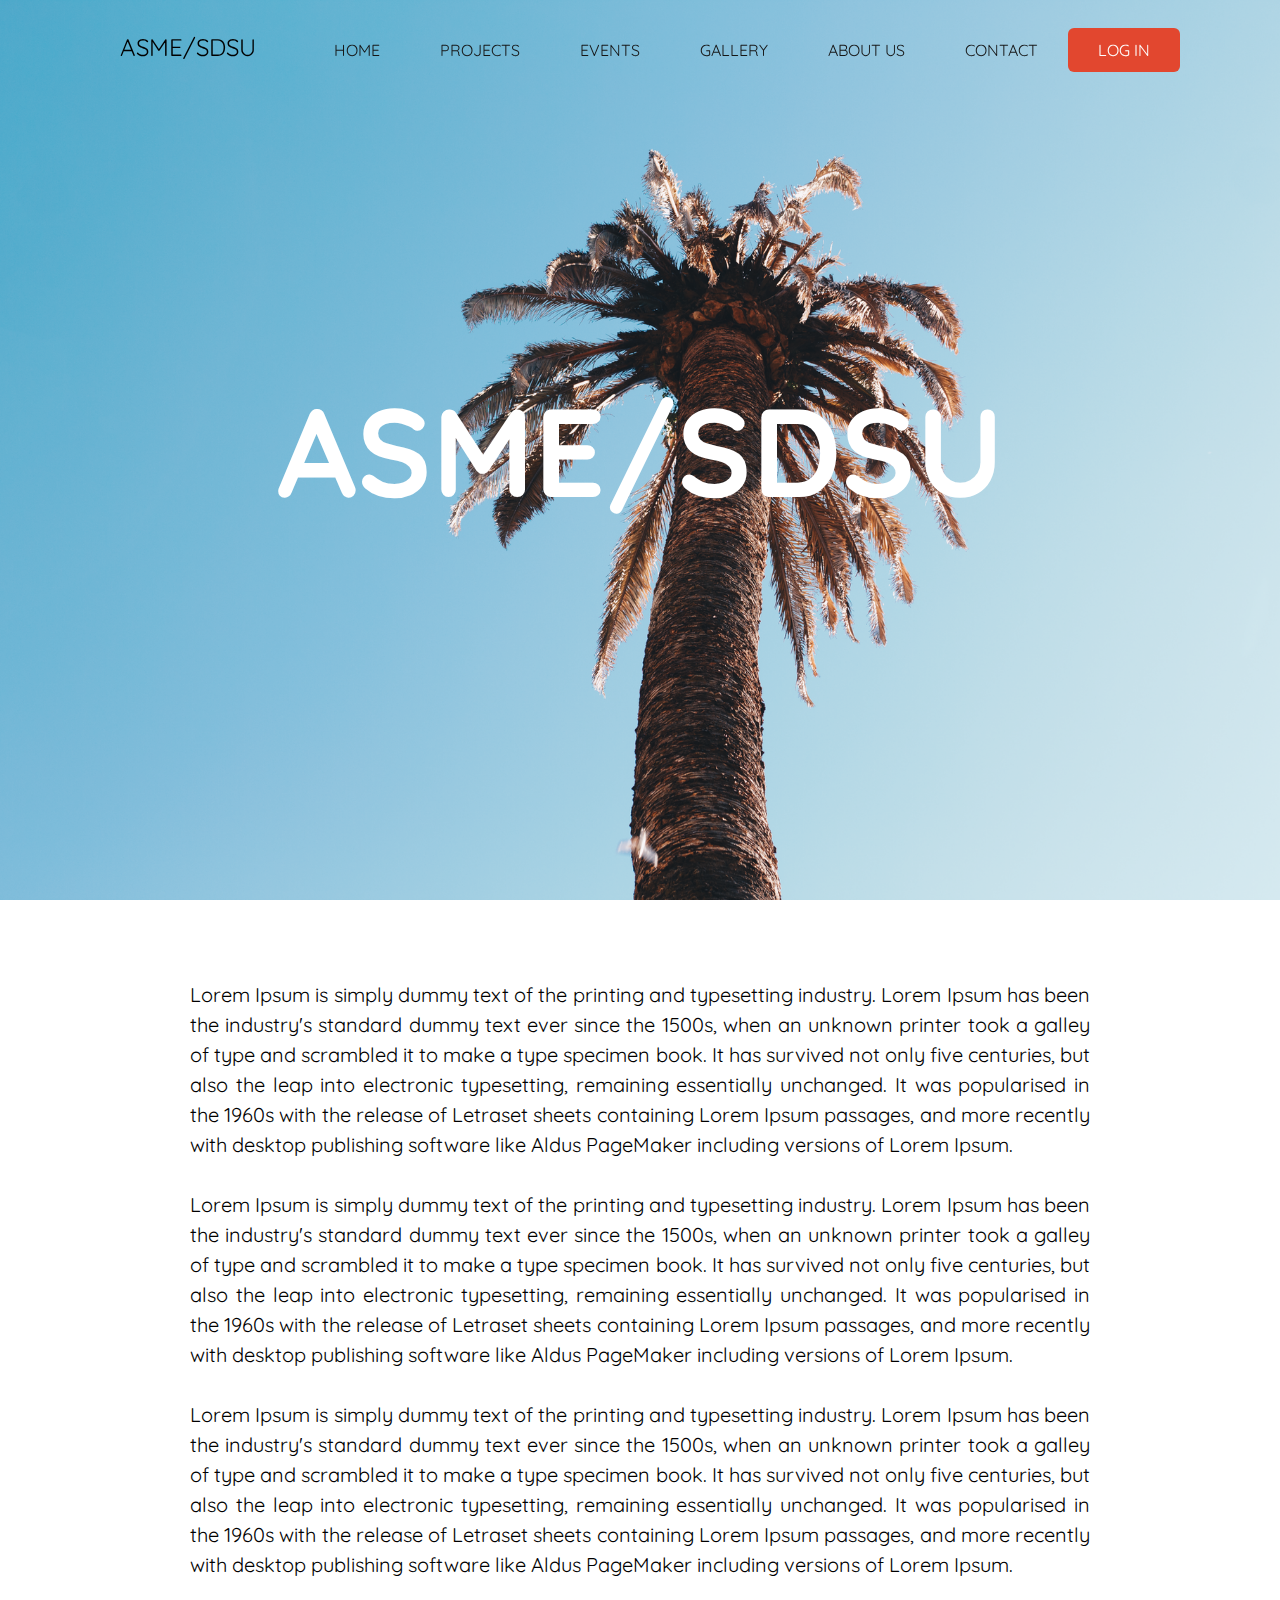
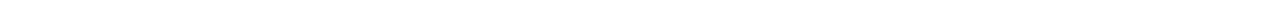
==== index.html @ 0d279071 "commit with first layout" ====
<!DOCTYPE html>
<html>
    
    <head>  
        <meta charset="utf-8">
        <script src="https://ajax.googleapis.com/ajax/libs/jquery/3.3.1/jquery.min.js"></script>
        <link href="https://fonts.googleapis.com/css?family=Quicksand:400,500,700" rel="stylesheet"> 
        <link rel ="stylesheet" type="text/css" href="css/style1.css">
        <title>ASME - SDSU</title>
        <script type="text/javascript">
            $(window).on('scroll', function(){
                if($(window).scrollTop()){
                    $('nav').addClass('black');
                }
                else{
                    $('nav').removeClass('black');
                }
            })
         
        </script>
    </head>
    
    <body>
        <div class="wrapper">
            <nav>
                <div class="logo">ASME/SDSU</div>
                    <ul>
                        <li><a class="item" href="index.html">Home</a></li>
                        <li><a class="item" href="projects.html">Projects</a></li>
                        <li><a class="item" href="events.html">Events</a></li>
                        <li><a class="item" href="gallery.html">Gallery</a></li>
                        <li><a class="item" href="aboutus.html">About Us</a></li>       
                        <li><a class="item" href="contact.html">Contact</a></li>        
                        <li><a class="active" href="#">Log In</a></li> 
                    </ul>
            </nav>
            <section class ="sec1">
                <div class="centered">ASME/SDSU</div>
            </section>
            <section class ="content">
                <p>Lorem Ipsum is simply dummy text of the printing and typesetting industry. Lorem Ipsum has been the industry's standard dummy text ever since the 1500s, when an unknown printer took a galley of type and scrambled it to make a type specimen book. It has survived not only five centuries, but also the leap into electronic typesetting, remaining essentially unchanged. It was popularised in the 1960s with the release of Letraset sheets containing Lorem Ipsum passages, and more recently with desktop publishing software like Aldus PageMaker including versions of Lorem Ipsum.</p>
                <p>Lorem Ipsum is simply dummy text of the printing and typesetting industry. Lorem Ipsum has been the industry's standard dummy text ever since the 1500s, when an unknown printer took a galley of type and scrambled it to make a type specimen book. It has survived not only five centuries, but also the leap into electronic typesetting, remaining essentially unchanged. It was popularised in the 1960s with the release of Letraset sheets containing Lorem Ipsum passages, and more recently with desktop publishing software like Aldus PageMaker including versions of Lorem Ipsum.</p>
                <p>Lorem Ipsum is simply dummy text of the printing and typesetting industry. Lorem Ipsum has been the industry's standard dummy text ever since the 1500s, when an unknown printer took a galley of type and scrambled it to make a type specimen book. It has survived not only five centuries, but also the leap into electronic typesetting, remaining essentially unchanged. It was popularised in the 1960s with the release of Letraset sheets containing Lorem Ipsum passages, and more recently with desktop publishing software like Aldus PageMaker including versions of Lorem Ipsum.</p>
            </section>
        </div>        
    </body>
</html>
---- css/style1.css ----
body{
    margin:0;
    padding: 0;
    font-family: Quicksand;
    font-weight: normal;
}

nav{
    position: fixed;
    top: 0;
    left: 0;
    width: 100%;
    height: 100px;
    padding: 10px 100px;
    box-sizing: border-box;
    transition: .3s;
}

nav.black{
    background: rgba(0,0,0,0.8);
    height: 100px;
    padding: 10px 100px;
}

nav .logo{
    padding: 22px 20px;
    height: 80px;
    float: left;
    font-size: 24px;
    transition: .3s;
}

nav.black .logo{
    color: #fff;
}

nav ul{
    list-style: none;
    float: right;
    margin: 0;
    padding: 0;
    display: flex;
}

nav ul li{
    list-style: none;
}

nav ul li a{
    line-height: 80px;
    color: #151515;
    padding: 12px 30px;
    text-decoration: none;
    text-transform: uppercase;
    transition: .3s;
}

nav.black ul li a{
    color: #fff;
}

nav ul li a:focus{
    outline: none;
}

nav ul li a.active{
    background: #E2472F;
    color:#fff;
    border-radius: 6px;
}

section.sec1{
    width:100%;
    height:100vh;
    background: url(palmtree.png);
    background-size: cover;
    background-position: center;
    text-align: center;
}

.content{
    margin-top: 80px;
}

.content p{
    width: 900px;
    margin: 30px auto;
    text-align: justify;
    font-size: 20px;
    line-height: 30px;
}

nav ul li a.item:hover{
    color: #E2472F;
}

.centered {
    position: absolute;
    top: 50%;
    left: 50%;
    transform: translate(-50%, -50%);
    font-size: 125px;
    color: #fff;
    font-weight: bold;
}
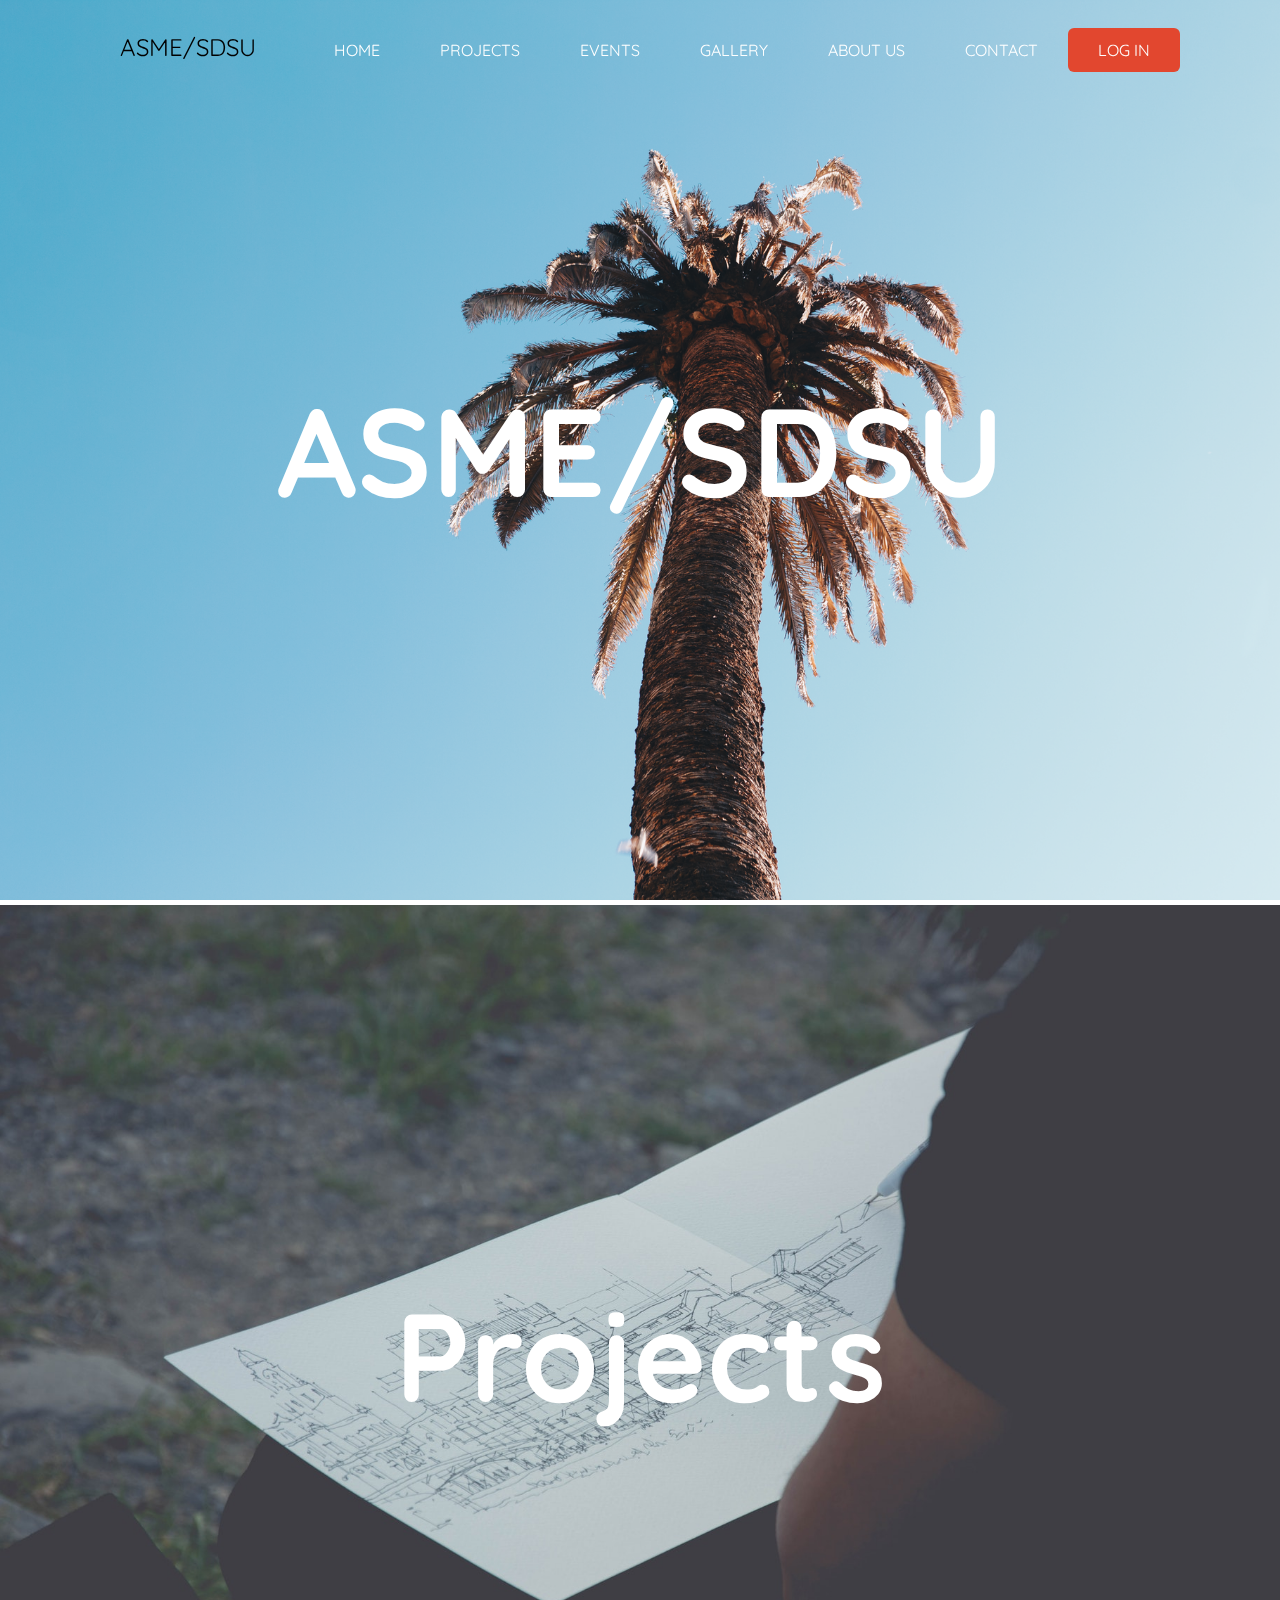
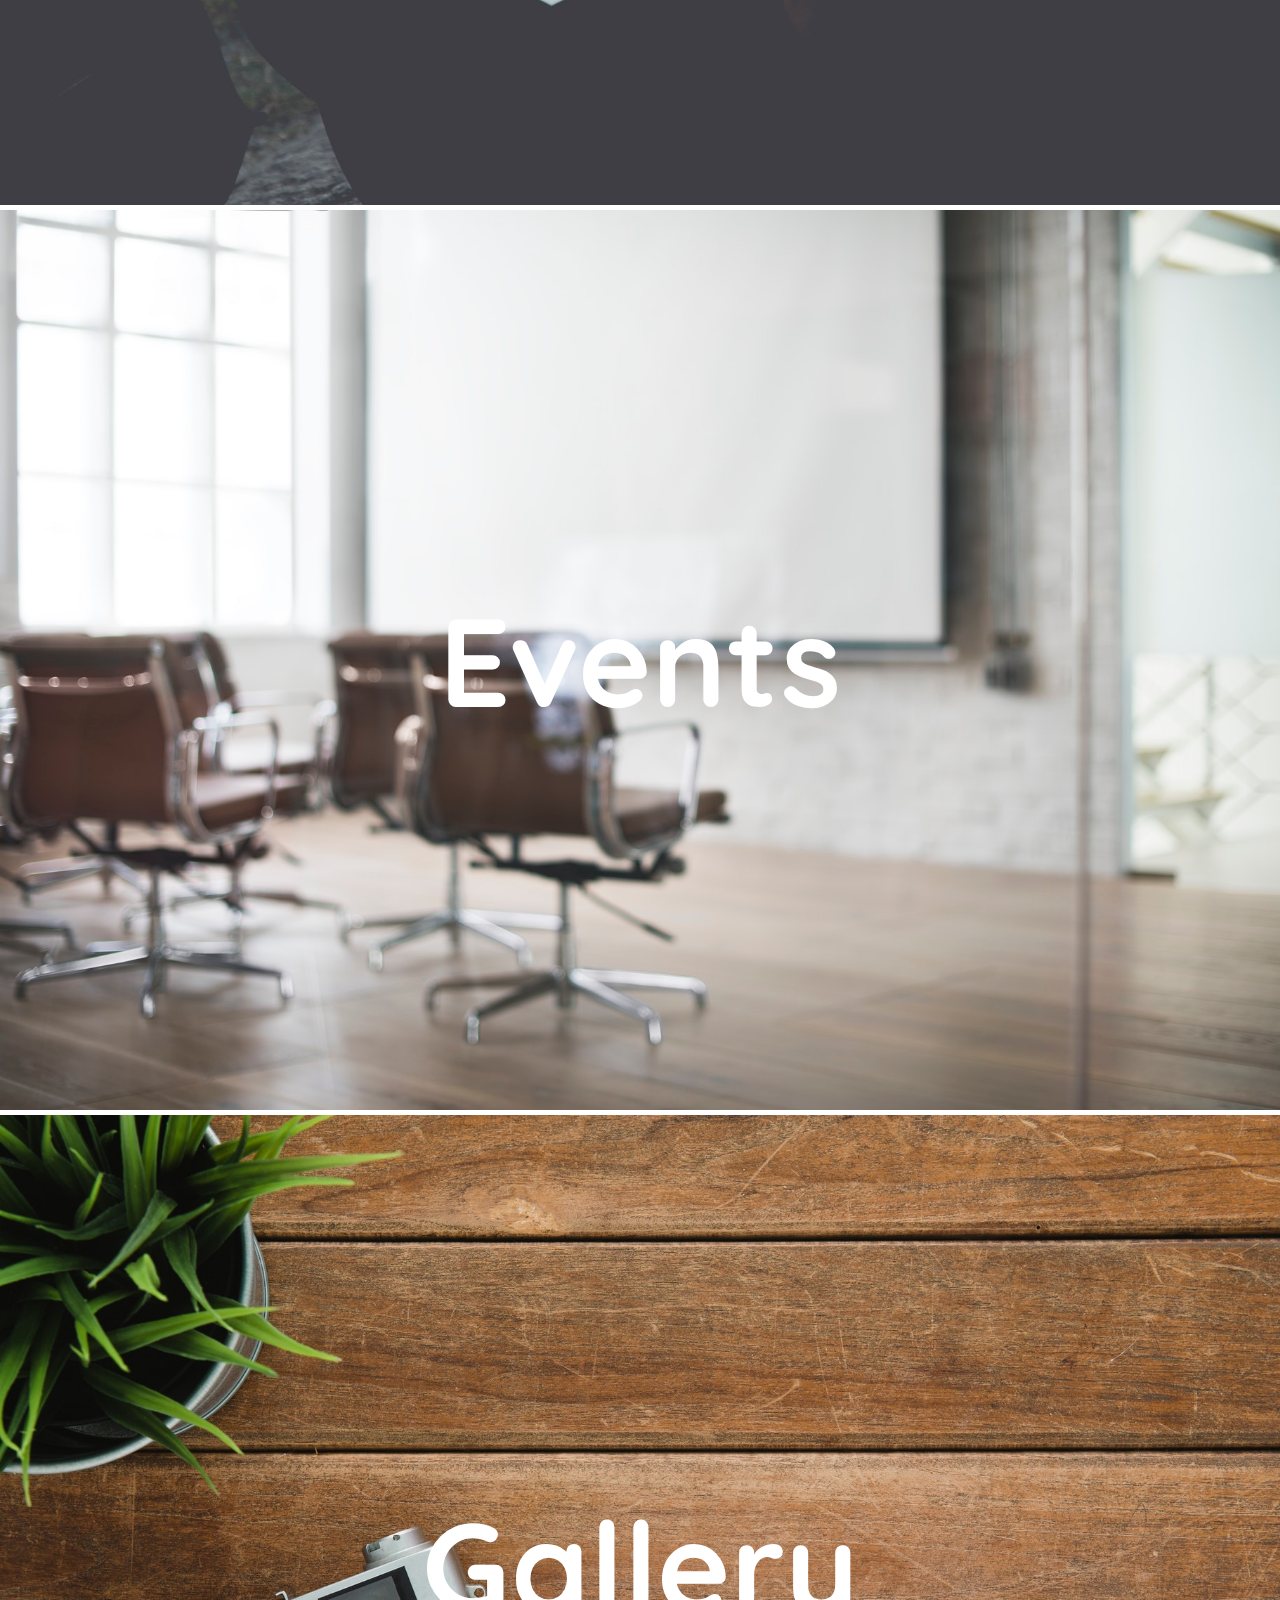
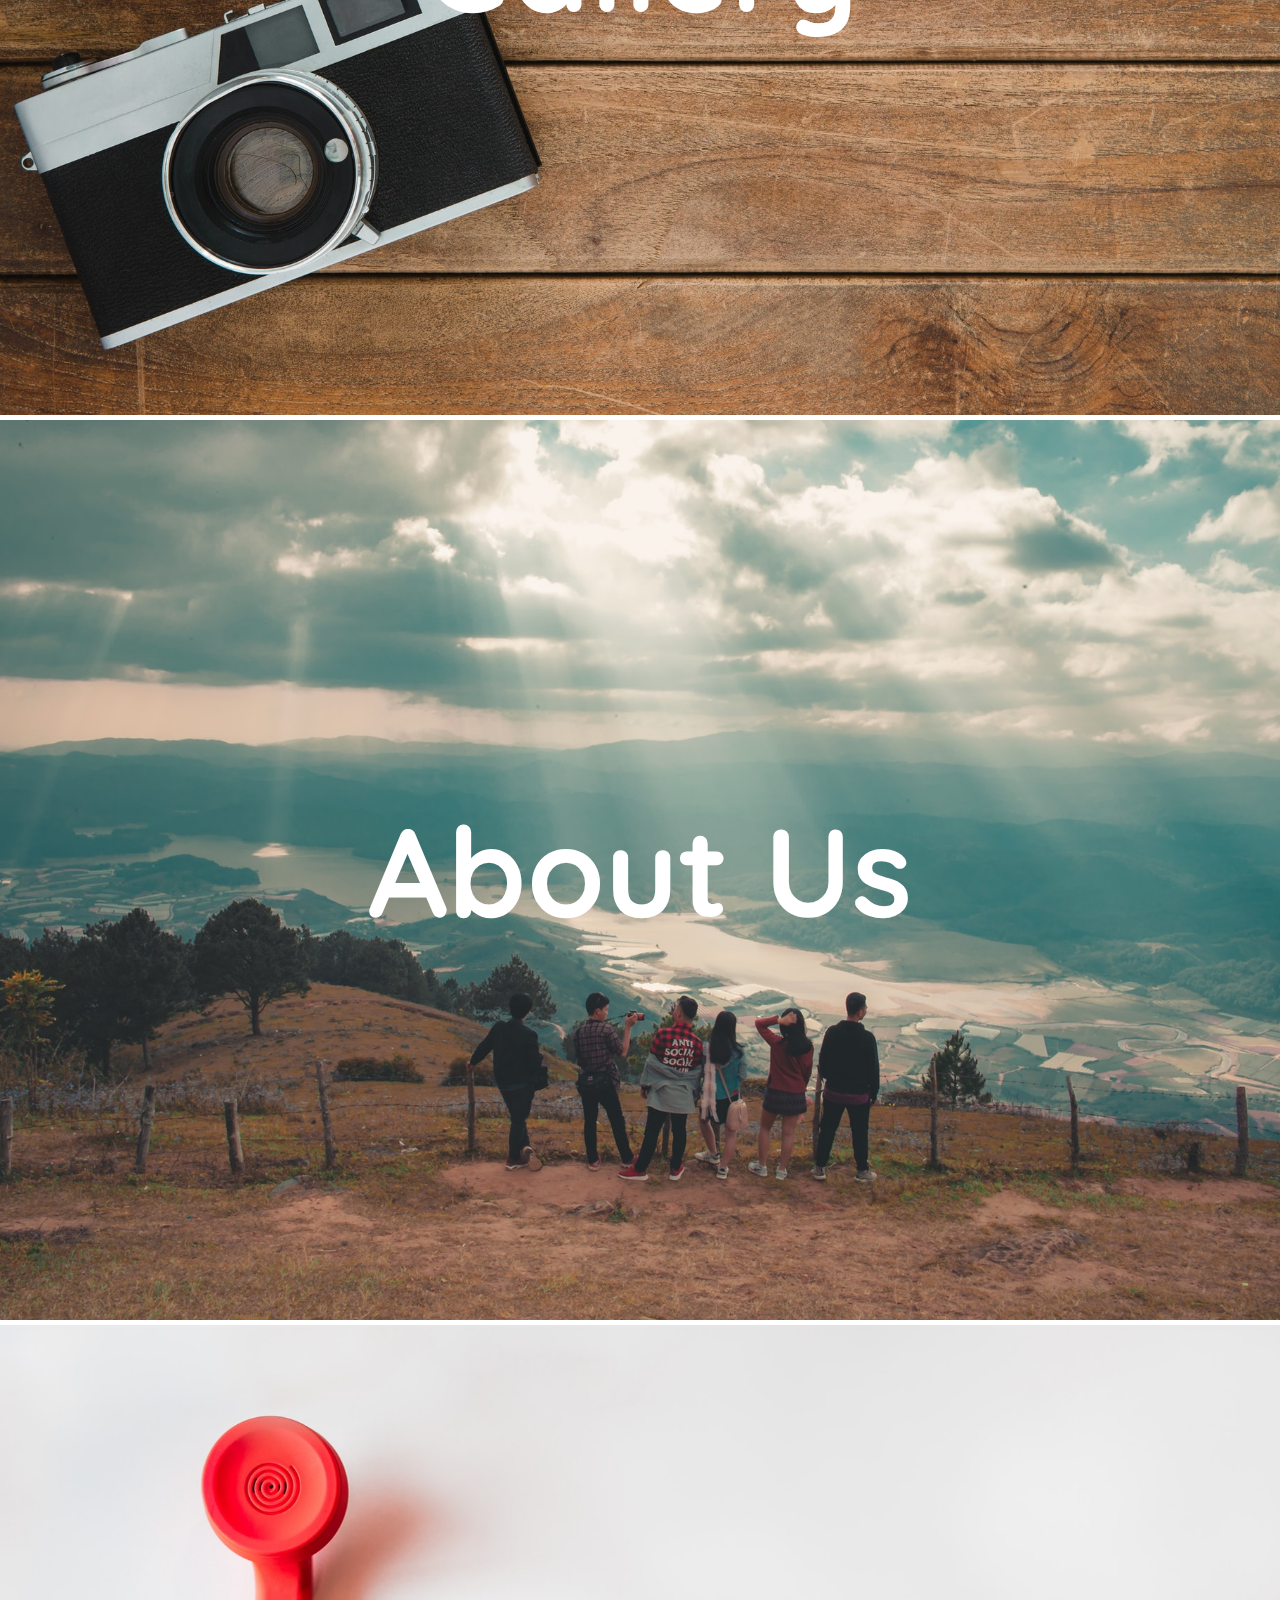
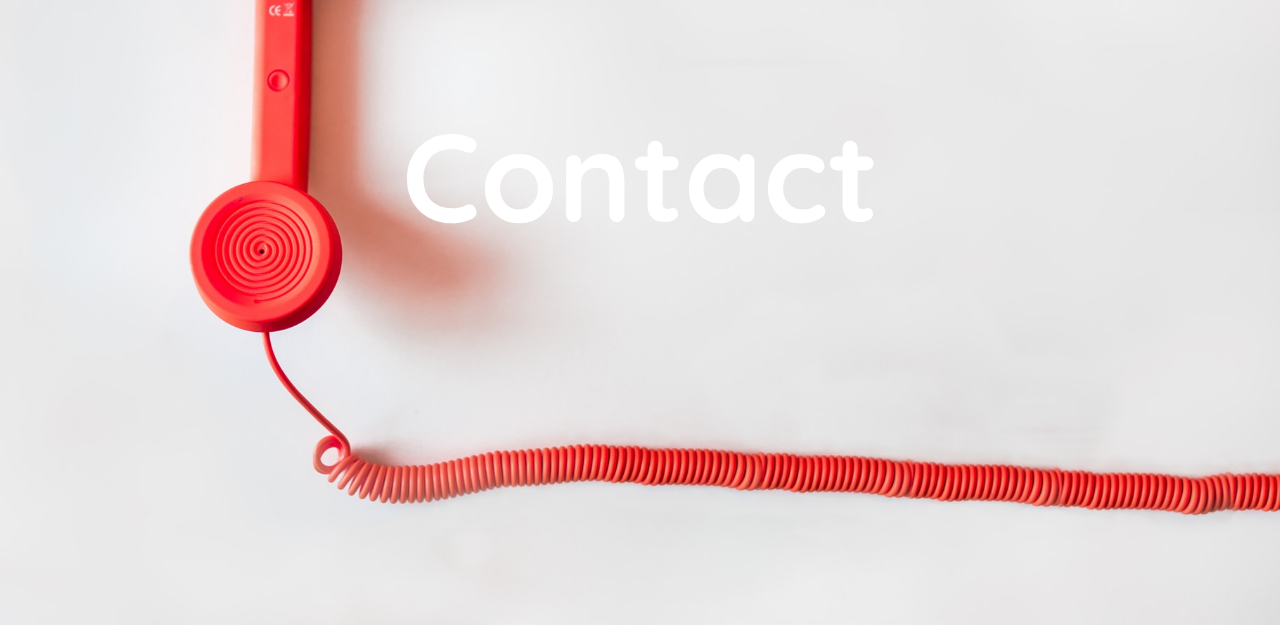
==== commit 7c84a878: "Home Page additions" ====
--- a/index.html
+++ b/index.html
@@ -37,10 +37,20 @@
             <section class ="sec1">
                 <div class="centered">ASME/SDSU</div>
             </section>
-            <section class ="content">
-                <p>Lorem Ipsum is simply dummy text of the printing and typesetting industry. Lorem Ipsum has been the industry's standard dummy text ever since the 1500s, when an unknown printer took a galley of type and scrambled it to make a type specimen book. It has survived not only five centuries, but also the leap into electronic typesetting, remaining essentially unchanged. It was popularised in the 1960s with the release of Letraset sheets containing Lorem Ipsum passages, and more recently with desktop publishing software like Aldus PageMaker including versions of Lorem Ipsum.</p>
-                <p>Lorem Ipsum is simply dummy text of the printing and typesetting industry. Lorem Ipsum has been the industry's standard dummy text ever since the 1500s, when an unknown printer took a galley of type and scrambled it to make a type specimen book. It has survived not only five centuries, but also the leap into electronic typesetting, remaining essentially unchanged. It was popularised in the 1960s with the release of Letraset sheets containing Lorem Ipsum passages, and more recently with desktop publishing software like Aldus PageMaker including versions of Lorem Ipsum.</p>
-                <p>Lorem Ipsum is simply dummy text of the printing and typesetting industry. Lorem Ipsum has been the industry's standard dummy text ever since the 1500s, when an unknown printer took a galley of type and scrambled it to make a type specimen book. It has survived not only five centuries, but also the leap into electronic typesetting, remaining essentially unchanged. It was popularised in the 1960s with the release of Letraset sheets containing Lorem Ipsum passages, and more recently with desktop publishing software like Aldus PageMaker including versions of Lorem Ipsum.</p>
+            <section class ="sec2">
+                <div class="centered"><a class="item" href="projects.html">Projects</a></div>
+            </section>
+            <section class ="sec3">
+                <div class="centered"><a class="item" href="events.html">Events</a></div>
+            </section>
+            <section class ="sec4">
+                <div class="centered"><a class="item" href="gallery.html">Gallery</a></div>
+            </section>
+            <section class ="sec5">
+                <div class="centered"><a class="item" href="aboutus.html">About Us</a></div>
+            </section>
+            <section class ="sec6">
+                <div class="centered"><a class="item" href="contact.html">Contact</a></div>
             </section>
         </div>        
     </body>
--- a/css/style1.css
+++ b/css/style1.css
@@ -20,6 +20,7 @@
     background: rgba(0,0,0,0.8);
     height: 100px;
     padding: 10px 100px;
+    z-index: 4;
 }
 
 nav .logo{
@@ -76,6 +77,52 @@
     background-size: cover;
     background-position: center;
     text-align: center;
+    margin-bottom: 5px;
+}
+section.sec2{
+    width:100%;
+    height:100vh;
+    background: url(projects.jpeg);
+    background-size: cover;
+    background-position: center;
+    text-align: center;
+    margin-bottom: 5px;
+}
+section.sec3{
+    width:100%;
+    height:100vh;
+    background: url(events.jpeg);
+    background-size: cover;
+    background-position: center;
+    text-align: center;
+    margin-bottom: 5px;
+}
+section.sec4{
+    width:100%;
+    height:100vh;
+    background: url(gallery.jpeg);
+    background-size: cover;
+    background-position: center;
+    text-align: center;
+    margin-bottom: 5px;
+}
+section.sec5{
+    width:100%;
+    height:100vh;
+    background: url(aboutus.jpeg);
+    background-size: cover;
+    background-position: center;
+    text-align: center;
+    margin-bottom: 5px;
+}
+section.sec6{
+    width:100%;
+    height:100vh;
+    background: url(contact.jpg);
+    background-size: cover;
+    background-position: center;
+    text-align: center;
+    margin-bottom: 5px;
 }
 
 .content{
@@ -94,14 +141,20 @@
     color: #E2472F;
 }
 
+.item{
+    text-decoration: none;
+    color: white;
+}
+
 .centered {
-    position: absolute;
+    position: relative;
     top: 50%;
     left: 50%;
     transform: translate(-50%, -50%);
     font-size: 125px;
     color: #fff;
     font-weight: bold;
+    z-index: 1;
 }
 
 
